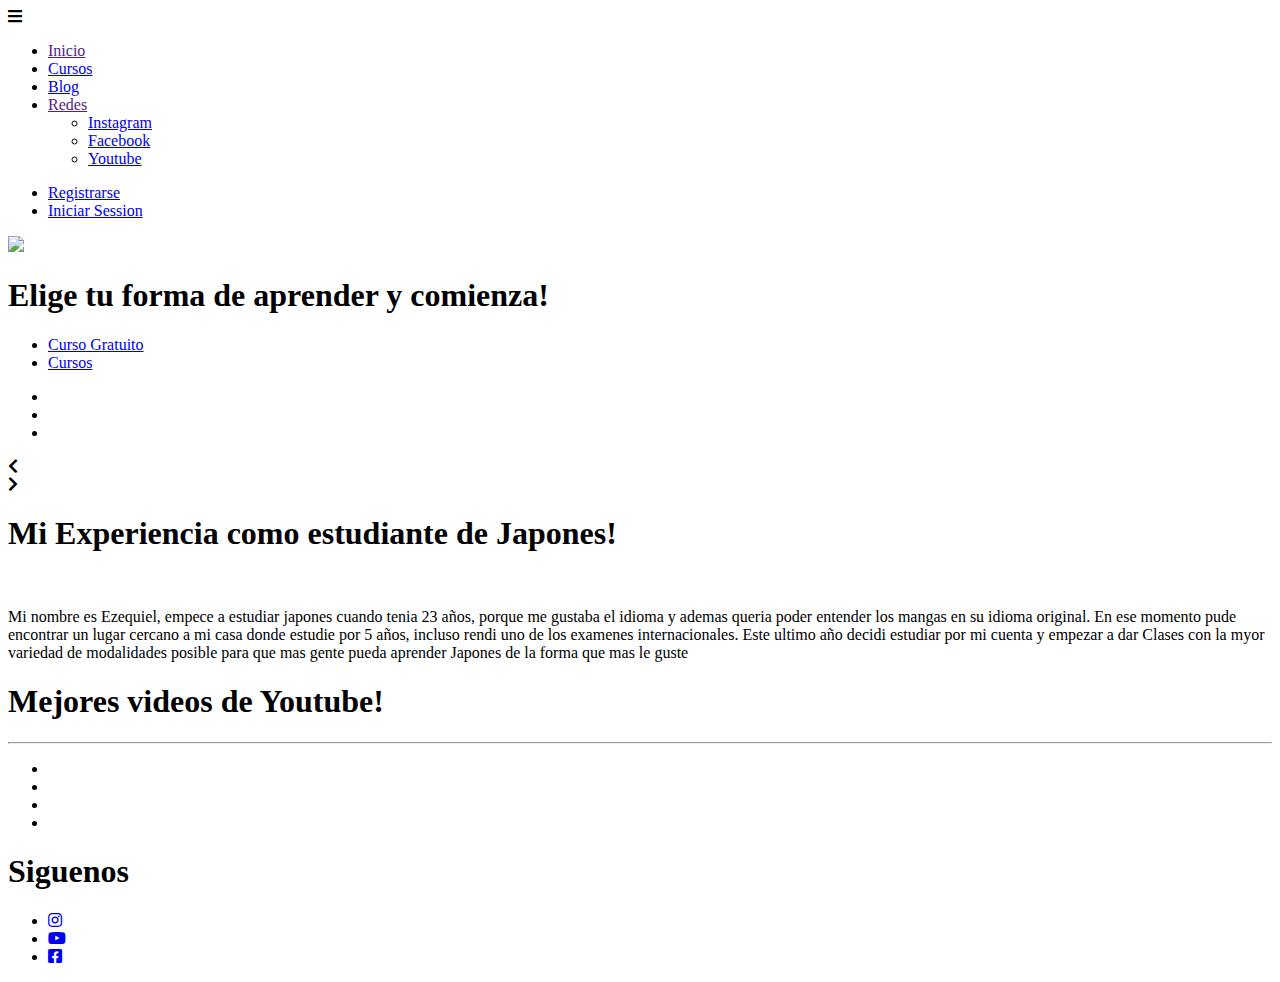
==== index.html @ 5aeb6cca "prueba" ====
<!DOCTYPE html>
<html lang="en">
<head>
    <meta charset="UTF-8">
    <meta http-equiv="X-UA-Compatible" content="IE=edge">
    <meta name="viewport" content="width=device-width, initial-scale=1.0">
    <link rel="stylesheet" href="css/estilo.css">
    <link rel="stylesheet" href="css/normalize.css">
    <link rel="stylesheet" href="https://cdnjs.cloudflare.com/ajax/libs/font-awesome/5.15.1/css/all.css">
    <script src="js/jquery-3.5.1.min.js"></script>
     <script src="js/main.js"></script>
    <script src="js/app.js"></script>
    <title>Document</title>
</head>

<header>
   <nav class="barra">

     <div class="btn-nav"> 
        <label class="icon">
             <i class="fas fa-bars"></i>
         </label>

        <ul class="menu">
            <li><a href="">Inicio</a></li>
            <li><a href="cursos.html">Cursos</a></li>
            <li><a href="blog.html">Blog</a></li>
            <li class="redes"><a href="">Redes</a>
            <ul class="sub_menu_redes">
                <li><a href="https://www.instagram.com/">Instagram</a></li>
                <li><a href="https://www.youtube.com/">Facebook</a></li>
                <li><a href="http://www.Facebook.com/">Youtube</a></li>
            </ul></li>
        </ul>

     </div> 

    <div class="navegacion">

        <ul>
            <li><a class="botones" href="registrar.html">Registrarse</a></li>
            <li><a id="btn_login_cursos" href="login.html">Iniciar Session</a></li>
        </ul>

    </div>

   </nav>

   <div class="logo">
       <img src="img/logo2.png">
   </div>

</header>

<body>

    <div class="conteiner_flex">

        <div class="banner">
            <span class="titulos"><h1>Elige tu forma de aprender y comienza!</h1></span> 
            <div class="banner_btns">
                <ul class="banner_lista_botones">
                    <li><a class="botones" href="curso_gratuito.html">Curso Gratuito</a></li>
                    <li><a id="btn_login_cursos" href="cursos.html">Cursos</a></li>
                </ul>
            </div>
        </div>
        <!-- slider -->
        
        <div class="slider">
            <ul class="slider-lista">
                <li><a href="https://forum.dbozenkai.com/"><img src="img/1.jpg" alt=""></a></li>
                <li><img src="img/2.jpg" alt=""></li>
                <li><img src="img/3.jpg" alt=""></li>
            </ul>
        
        
        <ol class="pagination"></ol>
        <div class="left">
        <span class="fa fa-chevron-left"></span>
        </div>
        
        <div class="right">
        <span class="fa fa-chevron-right"></span>
        </div>
        
        
        </div>

        <div class="informacion">
            <h1>Mi Experiencia como estudiante de Japones!</h1>

            <div class="conteiner_info">
                <div class="informacion_imagen">
                    <img src="img/zoro.jpg" alt="">
                </div>

                <div class="texto_info">

                    <p> Mi nombre es Ezequiel, empece a estudiar japones cuando tenia 23 años,
                        porque me gustaba el idioma y ademas queria poder entender los mangas
                        en su idioma original. En ese momento pude encontrar un lugar cercano a mi casa
                        donde estudie por 5 años, incluso rendi uno de los examenes internacionales.
                        Este ultimo año decidi estudiar por mi cuenta y empezar a dar Clases
                        con la myor variedad de modalidades posible para que mas gente pueda aprender Japones
                        de la forma que mas le guste</p>
    
                </div>

            </div>


        </div>

        <div class="youtube_info">
            <h1>Mejores videos de Youtube!</h1>
            <hr>

            <ul class="youtube_imagenes">
                <li><img src="img/1.jpg" alt=""></li>
                <li><img src="img/2.jpg" alt=""></li>
                <li><img src="img/3.jpg" alt=""></li>
                <li id="yt_ultima_img"><img src="img/3.jpg" alt=""></li>
            </ul>
        </div>

        <footer>

            <div>
                <span class="titulo_footer"><h1>Siguenos</h1></span>
                <ul class="lista_redes_footer">
                    <li><a href="https://www.instagram.com/"><span class="icon_redes"><i class="fab fa-instagram"></i></span></a></li>
                    <li><a href="https://www.youtube.com/"><span class="icon_redes"><i class="fab fa-youtube"></i></a></span></li>
                    <li><a href="http://www.Facebook.com/"><span class="icon_redes"><i class="fab fa-facebook-square"></i></span></a></li>
                    
                    
                </ul>
            </div>
            
        </footer>

    </div>

   

</body>
</html>
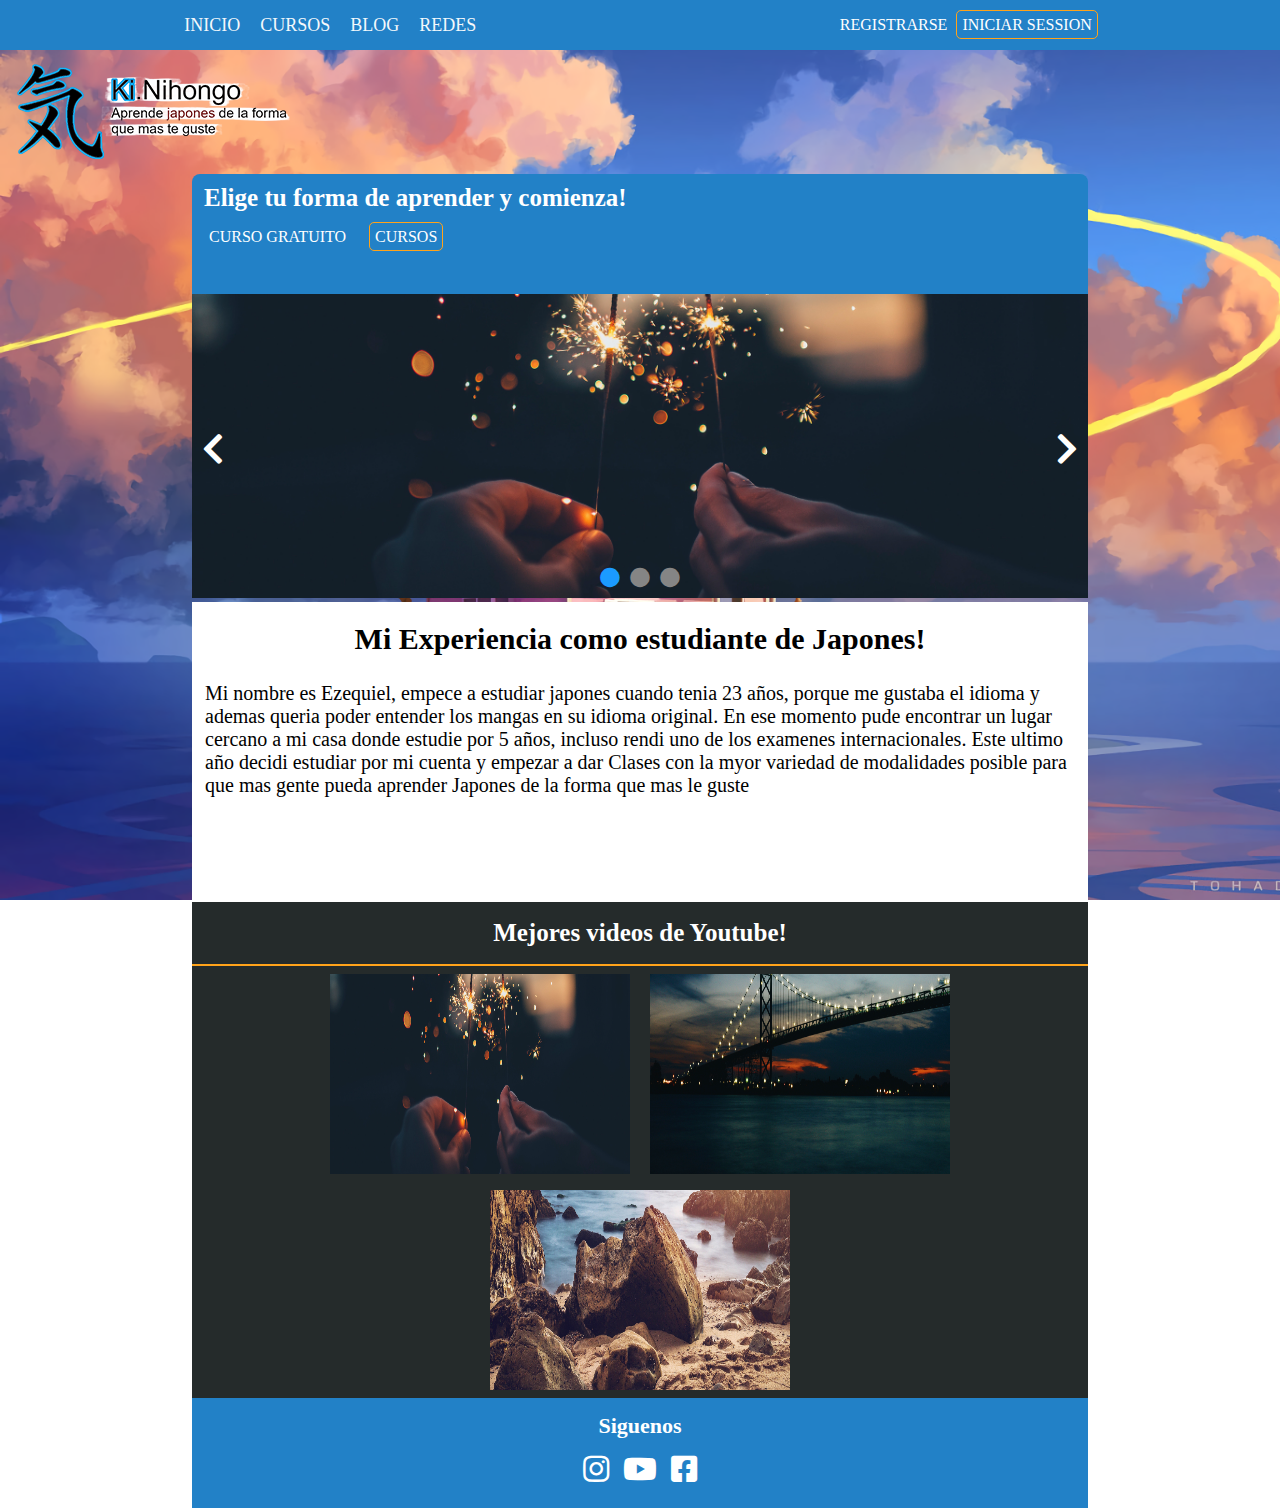
==== commit 18d69054: "Lista para subir a github, solo un error" ====
--- a/index.html
+++ b/index.html
@@ -43,6 +43,7 @@
         </ul>
 
     </div>
+
 
    </nav>
 
--- a/css/estilo.css
+++ b/css/estilo.css
@@ -0,0 +1,702 @@
+*{
+    margin: 0;
+    padding: 0;
+    text-decoration: none;
+    list-style: none;
+}
+
+/* etiquetas */
+
+body{
+    background-image: url("../img/fondo.png");
+    background-size: cover;
+    background-attachment: fixed;
+    
+}
+
+hr{
+    border: 0.1px solid #ffa31a;
+}
+
+footer{
+    display: flex;
+    justify-content: center;
+    background-color: rgb(34, 129, 199);
+    width: 100vw;
+    height: auto;
+    
+}
+
+footer > h1{
+    margin: 0 0;
+    text-align: center;
+    
+}
+
+/* ID */
+
+#btn_login_cursos{
+    margin-right: 8px;
+    border-radius: 5px;
+    padding: 5px;
+    border: 1px solid #ffa31a;
+    color: #fff;
+    text-transform: uppercase;
+}
+
+#btn_login_cursos:hover{
+    background-color: rgba(7, 25, 80, 0.541);
+    color: #fff;
+ 
+}
+
+#yt_ultima_img{
+    display: none;
+}
+
+#banner_cursos{
+    height: auto;
+}
+
+#titulo_cursos h1{
+    font-size: 22px;
+    text-align: center;
+}
+
+
+
+
+/* Clases */
+
+.barra{
+
+    width: 100%;
+    height: 50px;
+    background-color: rgb(34, 129, 199);
+    display: flex;
+    justify-content:space-between;
+    align-items: center;
+    
+}
+
+.navegacion li{
+    display: inline-block;
+
+}
+
+.botones:hover{
+    color: #ffa31a;
+}
+
+
+
+.botones{
+
+    padding: 5px;
+    color: #fff;
+    text-transform: uppercase;
+}
+
+.icon{
+      padding: 10px; 
+      font-size: 28px;
+      cursor: pointer;
+}
+
+
+.menu{
+    display: flex;
+    position: fixed; 
+    width: 100vw;
+    height: calc(100% - 50px);
+    opacity: 95%;
+    background-color: #1a1a1a;
+    left: -100vw;
+    top: 50px;
+    transition: all .5s;
+    font-size: 18px;
+    text-align: center;
+    flex-direction: column;
+    z-index: 80;
+    
+}
+
+
+.menu li{
+    padding: 10px 0px;
+    border-bottom: 1px solid gray;
+   
+}
+
+.menu li a {
+    padding: 7px 13px;
+    display: block;
+    text-transform: uppercase;
+    color: #fff;
+    
+}
+
+.menu li a:hover{
+ 
+    color: #ffa31a;
+    
+}
+
+.menu.open{
+    top: 50px;
+    left: 0vw;
+  
+}
+
+
+
+.menu .redes, .sub_menu_redes{
+    display: none;
+}
+
+.logo img{
+    padding: 10px 10px;
+   
+}
+
+.conteiner_flex{
+
+    display: flex;
+    flex-direction: column;
+    align-items: center;
+    
+
+}
+
+.banner{
+    background-color: rgb(34, 129, 199);
+    width: 100vw;
+    height: 120px;
+    border-radius: 8px 8px 0px 0px;
+    color: #fff;
+}
+
+.titulos h1{
+
+    margin: 0;
+    padding: 10px 12px;
+    font-size: 25px;
+
+
+}
+
+.banner_icono{
+    font-size: 40px;
+    color: black;
+}
+
+.banner_lista_botones{
+    margin-left: 5px;
+}
+
+.banner_lista_botones li{
+    display: inline-block;
+    padding: 5px 7px;
+}
+
+/* slider */
+
+.slider{
+    position: relative;
+    
+}
+  
+  
+  
+  .slider-lista li{
+  
+    width: 100vw;
+
+  
+}
+  
+  
+  
+  .slider-lista img{
+  
+    width: 100%;
+  
+  
+  }
+  
+  .pagination {
+  
+    position: absolute;
+    left: 40%;
+    bottom: 12px;
+    display: flex;
+    flex-wrap: wrap;
+    align-items: center;
+  
+  }
+  
+  .left, .right{
+  
+    position: absolute;
+    top: 0;
+    height: 100%;
+    display: flex;
+    align-items: center;
+  
+    color: #fff;
+    font-size: 35px;
+    cursor: pointer;
+    
+  
+  }
+  .right{
+  
+    right: 10px;
+  }
+  
+  .left{
+  
+    left: 10px;
+  }
+  
+  .pagination li{
+    
+    font-size: 15px;
+    padding: 0px 5px;
+    color: #858585;
+    cursor: pointer;
+  
+  }
+
+
+  
+  .informacion{
+    background-color: #fff;
+    width: 100vw;
+    height: 300px;
+}
+
+.informacion h1{
+    font-size: 20px;
+    margin-bottom: 20px;
+    text-align: center;
+}
+
+.informacion_imagen img{
+    display: none;
+}
+
+.texto_info{
+    padding: 5px 13px;
+}
+
+.youtube_info{
+    width: 100vw;
+    background: #252b2b;
+    height: auto;
+
+    
+}
+
+.youtube_info h1{
+    color: #fff;
+    font-size: 25px;
+    text-align: center;
+}
+
+.youtube_imagenes{
+    display: flex;
+    flex-wrap: wrap;
+    justify-content: center;
+}
+
+.youtube_imagenes li{
+    width: 300px;
+    height: 200px;
+    padding: 8px 10px;
+}
+
+.youtube_imagenes img{
+    width: 300px;
+    height: 200px;
+    
+}
+
+
+.titulo_footer h1{
+    font-size: 22px;
+    text-align: center;
+    color: #fff;
+}
+
+.lista_redes_footer{
+    margin-bottom: 20px;
+}
+
+.lista_redes_footer li{
+    display: inline-block;
+    padding: 0 5px;
+    cursor: pointer;
+}
+
+.icon_redes{
+    font-size: 30px;
+    color: #fff;
+}
+
+.icon_redes i:hover{
+    transform: scale(2.0);
+    transition: all 0.2s;
+}
+
+.caja_cursos{
+    background-color: #fff;
+    width: 100vw;
+
+    height: auto;
+}
+
+.conteiner_caja{
+    display: flex;
+    flex-wrap: wrap;
+    justify-content: center;
+    gap: 15px;
+    margin: 20px 0;
+    
+
+
+}
+
+.cajas{
+    background-color: rgb(34, 129, 199);
+    width: 250px;
+    height: 300px;
+    margin: 10px 0;
+    border-radius: 5px 5px;
+  
+   
+}
+.imagenes_cursos{
+    width: 250px;
+    height: 130px;
+    border-radius: 5px 5px 0 0;
+    cursor: pointer;
+}
+
+.curso_info h1{
+    text-align: center;
+    font-size: 25px;
+    margin: 0 0;
+    padding: 10px 0;
+    cursor: pointer;
+
+}
+
+.curso_info h1 a{
+    color: #fff;
+}
+
+.curso_info p{
+    padding: 0 8px;
+    color:  #e6e6e6;
+}
+
+.entrada_cursos h1{
+    font-size: 25px;
+    margin: 0 0;
+    padding: 8px 13px;
+}
+
+.entrada_cursos p{
+    font-size: 18px;
+    padding: 0px 20px;
+
+}
+
+.cursos_datos{
+    padding: 15px 13px;
+}
+
+.caja_btn_adquirir {
+    padding: 10px 25px;
+}
+
+.caja_btn_adquirir a{
+    border: 1px solid #ffa31a;
+    border-radius: 5px;
+    padding: 5px 8px;
+    color: #fff;
+}
+
+.descripcion_cursos{
+
+    box-shadow: 10px 5px 5px rgb(175, 175, 175);
+    border-left: 3px solid rgb(34, 129, 199);
+    margin: 20px 10px;
+    
+}
+
+.descripcion_cursos h1{
+    margin: 0;
+    padding: 8px 0;
+    font-size: 25px;
+    text-align: center;
+}
+
+.descripcion_cursos p{
+    padding-left: 10px;
+}
+
+.descripcion_cajas{
+    display: flex;
+    justify-content: center;
+    flex-wrap: wrap;
+    gap: 10px;
+}
+
+.descripcion_caja1,
+.descripcion_caja2,
+.descripcion_caja3{
+
+    padding: 8px 13px;
+    width: 250px;
+}
+
+.linea_cursos{
+    border: 1px solid rgb(175, 175, 175);
+}
+
+
+.conteiner_temario > h1{
+
+    font-size: 25px;
+    text-align: center;
+}
+
+
+.caja_temario{
+
+    border: 1px solid gray;
+    border-radius: 5px;
+    margin: 0 10px 20px 10px;
+}
+
+.caja_temario li{
+    padding: 10px 8px;
+}
+
+.caja_temario h1{
+    font-size: 18px;
+}
+
+
+.conteiner_formulario{
+    width: 80vw;
+    background-color: rgb(34, 129, 199);
+    height: auto;
+    padding: 20px 0;
+    border-radius: 8px 8px 8px 8px;
+    margin: 0 auto;
+
+}
+
+.formulario{
+    display: flex;
+    flex-direction: column;
+    align-items: center;
+ 
+}
+
+.formulario input{
+    width: 70vw;
+    margin: 2px 0;
+    outline: none;
+}
+
+.formulario input[type="text"],input[type="password"]{
+    height: 25px;
+    background: none;
+    border: 1px solid rgba(75, 61, 61, 0.753);
+    padding: 3px 5px;
+    color: #fff;
+    
+}
+
+
+.formulario input[type="text"]:focus{
+    border: 1px solid #ffa31a;
+
+}
+
+.formulario input::placeholder{
+    color: rgb(20, 19, 19);
+}
+
+.formulario input[type="submit"]{
+    width: 90px;
+    height: 30px;
+    background: none;
+    border: 1px solid #ffa31a;
+    border-radius: 5px;
+    color: #fff;
+}
+
+.formulario input[type="submit"]:hover{background-color: rgba(7, 25, 80, 0.541);}
+
+.titulo_blog a{
+    font-size: 18px;
+
+}
+
+
+@media screen and (min-width: 800px) {
+
+ 
+    .banner,.slider-lista li,.caja,.informacion, .youtube_info, footer,.caja_cursos{
+        width: 70vw;
+    }
+
+    .barra{
+        justify-content: space-around;
+  
+    }
+
+
+
+
+    .icon{
+        display: none;
+    }
+    
+    .menu{
+        opacity:none;
+        position: unset;
+        width: 100%;
+        flex-direction: row;
+        left: 0;
+        background: none;
+        text-align: center;
+        transition: none;
+    }
+
+    .menu li{
+        border-bottom: none;
+    }
+
+    .menu li a{
+        padding: 5px 10px;
+    }
+
+    .menu .redes{
+        display: inline-block;
+    }
+
+    .sub_menu_redes{
+        position: absolute;
+        background-color: rgb(34, 129, 199);
+        padding: 5px 8px;
+        color: #fff;
+        font-size: 18px;
+        
+    }
+
+    .sub_menu_redes li{
+        cursor: pointer;
+    }
+
+    .sub_menu_redes li a {
+        text-transform: none;
+    }
+
+    .sub_menu_redes li:hover{
+        color: #ffa31a;
+    }
+
+
+
+    .menu li:hover .sub_menu_redes{
+        display: block;
+    }
+
+    .pagination {
+        left: 45%;
+      }
+
+    .pagination li{
+  
+        font-size: 20px;
+      
+    }
+
+    .informacion h1{
+
+        font-size: 30px;
+
+    }
+
+    .conteiner_info{
+        display: flex;
+        
+    }
+
+
+    .texto_info{
+        font-size: 20px;
+    }
+
+    .informacion_imagen img{
+
+        height: 220px;
+        width: 600px;
+        padding: 0 10px;
+    }
+
+    .conteiner_formulario{width: 50vw;}
+
+    .formulario input{
+        width: 40vw;
+    }
+
+}
+
+@media screen and (min-width:1024px){
+
+    .youtube_imagenes img:hover{
+        transform: scale(1.1);
+        transition: all 0.1s;
+    }
+
+    .caja_temario{
+        width: 50vw;
+        margin: 0 auto 20px auto;
+    }
+
+    .descripcion_cursos{
+        margin: 20px auto;
+        width: 50vw;
+    }
+    
+}
+
+@media screen and (min-width: 1025px) {
+    
+    
+    .conteiner_formulario{width: 30vw;}
+    .formulario input{
+        width: 25vw;
+    }
+    
+}
+
+
+@media screen and (min-width: 1830px) {
+    
+    #yt_ultima_img{
+        display: inline;
+    }
+    .conteiner_formulario{width: 20vw;}
+    .formulario input{
+        width: 18vw;
+    }
+    
+}
